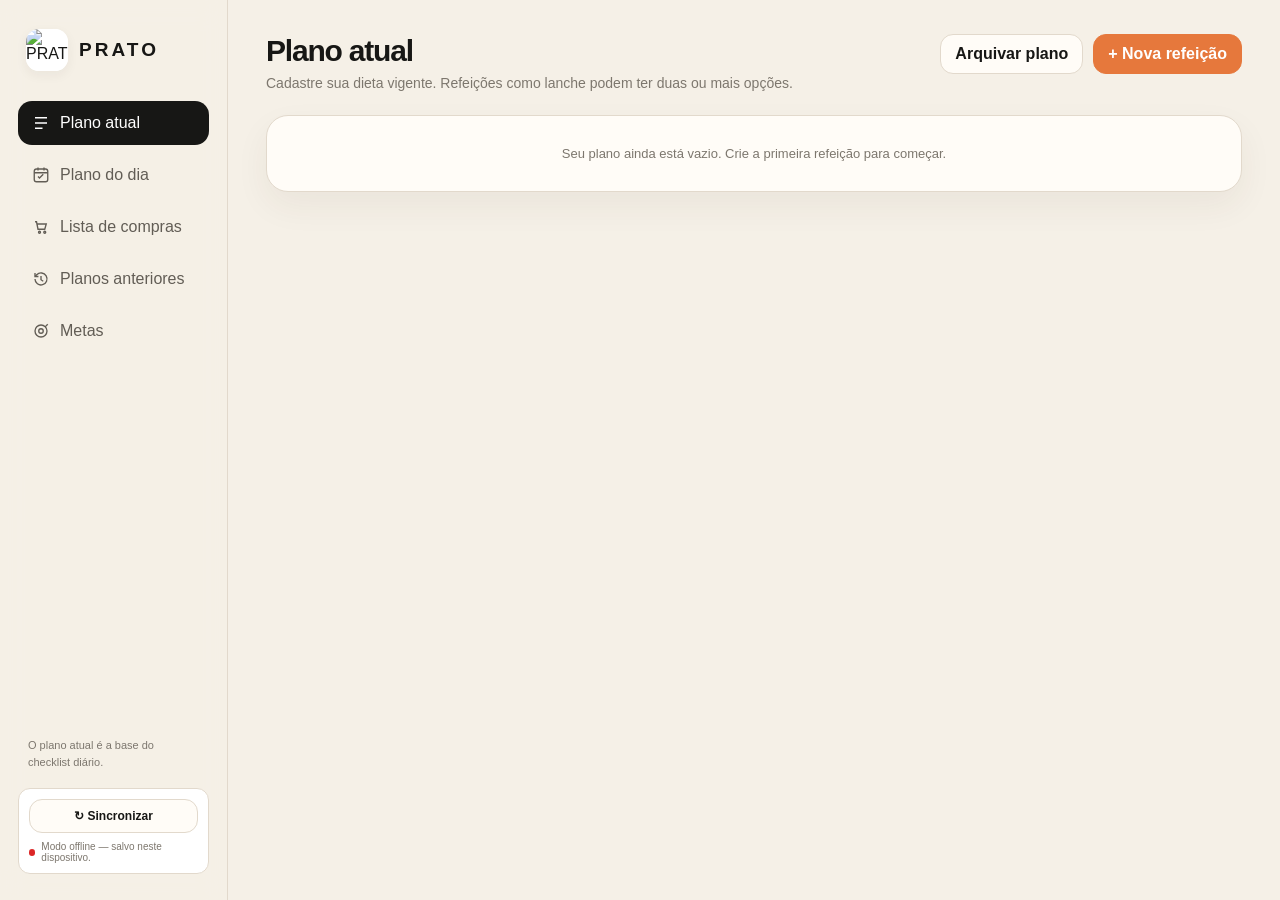
==== index.html @ 51285163 "Publica estrutura do Prato v20" ====
<!DOCTYPE html>
<html lang="pt-BR">
<head>
<meta charset="UTF-8">
<meta name="viewport" content="width=device-width, initial-scale=1.0, viewport-fit=cover">
<title>Prato</title>
<meta name="theme-color" content="#F5F0E7">
<meta name="application-name" content="Prato">
<meta name="mobile-web-app-capable" content="yes">
<meta name="apple-mobile-web-app-capable" content="yes">
<meta name="apple-mobile-web-app-title" content="Prato">
<meta name="apple-mobile-web-app-status-bar-style" content="default">
<link rel="manifest" href="./manifest.webmanifest">
<link rel="icon" type="image/svg+xml" href="./icon.svg">
<link rel="apple-touch-icon" href="./icon.svg">
<link rel="stylesheet" href="./app.css">
</head>
<body>
<div class="app">
<aside>
  <div class="brand">
    <div class="logo">
      <img src="./icon.svg" alt="PRATO" />
    </div>
    <div class="brand-name">PRATO</div>
  </div>

  <nav class="nav">
    <button class="active" data-view="current">
      <svg viewBox="0 0 24 24" fill="none" stroke="currentColor" stroke-width="1.8"><path d="M4 5h16M4 12h16M4 19h10"/></svg>
      Plano atual
    </button>
    <button data-view="today">
      <svg viewBox="0 0 24 24" fill="none" stroke="currentColor" stroke-width="1.8"><rect x="3" y="4" width="18" height="17" rx="3"/><path d="M8 2v4M16 2v4M3 9h18"/><path d="M8 14l2 2 5-5"/></svg>
      Plano do dia
    </button>
    <button data-view="shopping">
      <svg viewBox="0 0 24 24" fill="none" stroke="currentColor" stroke-width="1.8"><path d="M4 5h2l2 10h9l2-7H7"/><circle cx="10" cy="19" r="1.3"/><circle cx="17" cy="19" r="1.3"/></svg>
      Lista de compras
    </button>
    <button data-view="history">
      <svg viewBox="0 0 24 24" fill="none" stroke="currentColor" stroke-width="1.8"><path d="M4 12a8 8 0 1 0 2.3-5.7L4 8.6"/><path d="M4 4v4.6h4.6"/><path d="M12 8v5l3 2"/></svg>
      Planos anteriores
    </button>
    <button data-view="goals">
      <svg viewBox="0 0 24 24" fill="none" stroke="currentColor" stroke-width="1.8"><circle cx="12" cy="12" r="8"/><circle cx="12" cy="12" r="3"/><path d="M17.5 6.5L21 3"/></svg>
      Metas
    </button>
  </nav>

  <div class="side-note">O plano atual é a base do checklist diário.</div>
  <div class="sync-box">
    <button class="btn" id="syncBtn" title="Sincronizar agora">↻ Sincronizar</button>
    <div class="sync-status"><i class="sync-dot" id="syncDot"></i><span id="syncStatus">Preparando sincronização…</span></div>
  </div>
</aside>

<main>
<section id="current" class="view active">
  <div class="topbar">
    <div class="title">
      <h1>Plano atual</h1>
      <p>Cadastre sua dieta vigente. Refeições como lanche podem ter duas ou mais opções.</p>
    </div>
    <div class="actions">
      <button class="btn" id="archiveBtn">Arquivar plano</button>
      <button class="btn primary" id="addMealBtn">+ Nova refeição</button>
    </div>
  </div>
  <div class="plan-list" id="currentPlanList"></div>
</section>

<section id="today" class="view">
  <div class="topbar">
    <div class="title">
      <h1>Plano do dia</h1>
      <p id="todayDateLabel">Checklist de hoje baseado no seu plano atual.</p>
    </div>
    <div class="actions">
      <button class="btn" id="resetTodayBtn">Reiniciar checklist</button>
    </div>
  </div>

  <div class="today-layout">
    <div>
      <div class="check-list" id="todayMeals"></div>

    </div>

    <div class="card progress-card">
      <h3>Objetivo do dia</h3>
      <div class="ring" id="progressRing">
        <div class="ring-inner">
          <strong id="progressPct">0%</strong>
          <span>concluído</span>
        </div>
      </div>
      <div class="progress-row"><span>Refeições</span><strong id="mealProgress">0/0</strong></div>
      <div class="progress-row"><span>Status</span><strong id="dayStatus">Em andamento</strong></div>
    </div>
  </div>
</section>

<section id="shopping" class="view">
  <div class="topbar">
    <div class="title">
      <h1>Lista de compras</h1>
      <p>Ingredientes calculados automaticamente a partir do seu plano atual.</p>
    </div>
    <div class="actions">
      <div class="shopping-days-control" title="Quantidade de dias da compra">
        <svg viewBox="0 0 24 24" fill="none" stroke="currentColor" stroke-width="1.8"><rect x="3" y="5" width="18" height="16" rx="3"/><path d="M8 3v4M16 3v4M3 10h18"/></svg>
        <input id="shoppingDaysInput" type="number" min="1" max="60" step="1" value="7" aria-label="Dias da lista de compras">
        <span>dias</span>
      </div>
      <button class="btn" id="clearShoppingChecksBtn">Limpar checks</button>
    </div>
  </div>
  <div class="card shopping-summary">
    <div class="shopping-summary-main">
      <strong id="shoppingSummaryTitle">Compra para 7 dias</strong>
      <span id="shoppingSummaryText">Calculando ingredientes…</span>
    </div>
    <div class="shopping-summary-count" id="shoppingSummaryCount">0 itens</div>
  </div>
  <div class="shopping-list" id="shoppingList"></div>
  <div class="shopping-note">Quando um ingrediente aparece mais de uma vez, o Prato agrupa pelo nome e soma quantidades compatíveis. Refeições com mais de uma opção incluem os ingredientes de todas as opções do plano.</div>
</section>

<section id="history" class="view">
  <div class="topbar">
    <div class="title">
      <h1>Planos anteriores</h1>
      <p>Planos arquivados ficam guardados aqui para consulta.</p>
    </div>
  </div>
  <div class="history-list" id="historyList"></div>
</section>

<section id="goals" class="view">
  <div class="topbar">
    <div class="title">
      <h1>Metas</h1>
      <p>Acompanhe em quais dias você cumpriu as refeições e os objetivos definidos.</p>
    </div>
  </div>

  <div class="goals-grid">
    <div class="card goal-config">
      <h3>Meta de adesão</h3>
      <div class="field">
        <label>Percentual mínimo de refeições concluídas no dia</label>
        <input id="mealTargetInput" type="number" min="1" max="100">
      </div>
      <button class="btn green" id="saveGoalsBtn" style="margin-top:14px;width:100%">Salvar meta</button>
    </div>

    <div class="card days-card">
      <h3>Últimos 28 dias</h3>
      <p>Verde = meta atingida. Laranja = progresso parcial.</p>
      <div class="days-grid" id="daysGrid"></div>
      <div class="legend">
        <span><i style="background:var(--green)"></i>Meta atingida</span>
        <span><i style="background:var(--orange)"></i>Parcial</span>
      </div>
    </div>
  </div>
</section>
</main>
</div>

<div class="modal-bg" id="mealModal">
  <div class="modal">
    <div class="modal-head">
      <h2 id="mealModalTitle">Nova refeição</h2>
      <button class="icon-btn" id="closeMealModal">
        <svg viewBox="0 0 24 24" fill="none" stroke="currentColor" stroke-width="1.8"><path d="M6 6l12 12M18 6L6 18"/></svg>
      </button>
    </div>
    <div class="modal-body">
      <div class="field"><label>Nome da refeição</label><input id="mealName" placeholder="Ex.: Café da manhã"></div>
      <div id="optionsEditor"></div>
      <button class="btn" id="addMealOptionBtn" style="width:100%;margin-top:12px">+ Adicionar outra opção</button>
    </div>
    <div class="modal-actions">
      <button class="btn" id="cancelMealModal">Cancelar</button>
      <button class="btn primary" id="saveMealModal">Salvar refeição</button>
    </div>
  </div>
</div>
<script src="./app-1.js"></script>
<script src="./app-2.js"></script>
<script>if('serviceWorker' in navigator){window.addEventListener('load',()=>navigator.serviceWorker.register('./service-worker.js').catch(()=>{}));}</script>
</body>
</html>
---- app.css ----
:root{
  --bg:#F5F0E7;
  --surface:#FFFCF7;
  --surface2:#F0E9DF;
  --text:#171715;
  --muted:#7D776E;
  --line:#E2D9CC;
  --orange:#E6783C;
  --orangeSoft:#F5D9C8;
  --green:#6F8D63;
  --greenSoft:#DDE8D8;
  --shadow:0 14px 34px rgba(63,50,35,.06);
}
*{box-sizing:border-box}
body{
  margin:0;
  font-family:Inter, ui-sans-serif, -apple-system, BlinkMacSystemFont, "Segoe UI", Arial, sans-serif;
  background:var(--bg);
  color:var(--text);
}
button,input,textarea{font:inherit}
button{cursor:pointer}
textarea{resize:vertical}
.app{min-height:100vh;display:grid;grid-template-columns:228px minmax(0,1fr)}
aside{
  height:100vh;position:sticky;top:0;border-right:1px solid var(--line);
  padding:26px 18px;display:flex;flex-direction:column;background:rgba(245,240,231,.92);
  backdrop-filter:blur(14px)
}
.brand{display:flex;align-items:center;gap:11px;margin:3px 8px 30px}
.logo{
  width:42px;height:42px;border-radius:13px;overflow:hidden;background:#fff;
  box-shadow:0 4px 12px rgba(53,42,29,.06);flex:0 0 auto
}
.logo img{
  width:100%;height:100%;display:block;object-fit:cover;background:#fff
}
.brand-name{font-weight:780;letter-spacing:.16em;font-size:19px}
.nav{display:flex;flex-direction:column;gap:8px}
.nav button{
  border:0;background:transparent;color:#625d55;text-align:left;padding:13px 14px;border-radius:14px;
  display:flex;align-items:center;gap:10px
}
.nav button:hover{background:rgba(255,255,255,.55);color:var(--text)}
.nav button.active{background:#171715;color:#fff}
.nav svg{width:18px;height:18px}
.side-note{margin-top:auto;color:var(--muted);font-size:11px;line-height:1.5;padding:8px 10px}
.sync-box{margin-top:10px;padding:10px;border:1px solid var(--line);border-radius:12px;background:#fff}
.sync-box .btn{width:100%;font-size:12px;padding:9px 10px}
.sync-status{display:flex;align-items:center;gap:6px;margin-top:8px;font-size:10px;color:var(--muted)}
.sync-dot{width:7px;height:7px;border-radius:50%;background:#a8a29e}.sync-dot.ok{background:var(--green)}.sync-dot.busy{background:#d97706}.sync-dot.error{background:#dc2626}
main{padding:34px 38px 50px;min-width:0}
.view{display:none}.view.active{display:block}
.topbar{display:flex;align-items:flex-start;justify-content:space-between;gap:18px;margin-bottom:24px}
.title h1{margin:0;font-size:30px;letter-spacing:-.04em}
.title p{margin:7px 0 0;color:var(--muted);font-size:14px;max-width:700px}
.actions{display:flex;gap:10px;flex-wrap:wrap}
.btn{
  border:1px solid var(--line);background:var(--surface);color:var(--text);border-radius:13px;
  padding:10px 14px;font-weight:680
}
.btn.primary{background:var(--orange);border-color:var(--orange);color:#fff}
.btn.green{background:var(--green);border-color:var(--green);color:#fff}
.btn.danger{color:#A74F47}
.grid{display:grid;gap:14px}
.plan-list{display:flex;flex-direction:column;gap:14px;max-width:980px}
.card{
  background:var(--surface);border:1px solid var(--line);border-radius:22px;
  box-shadow:var(--shadow)
}
.meal-card{overflow:hidden}
.meal-head{
  display:flex;align-items:center;justify-content:space-between;gap:12px;padding:16px 18px;
  border-bottom:1px solid var(--line)
}
.meal-left{display:flex;align-items:center;gap:12px}
.dot{width:9px;height:9px;border-radius:50%;background:var(--orange);box-shadow:0 0 0 5px var(--orangeSoft)}
.meal-name{font-weight:760;font-size:16px}
.meal-meta{font-size:11px;color:var(--muted);margin-top:3px}
.small-actions{display:flex;gap:7px}
.icon-btn{
  width:32px;height:32px;border-radius:10px;border:1px solid var(--line);background:#fffaf4;
  display:grid;place-items:center
}
.icon-btn:hover{background:var(--surface2)}
.icon-btn svg{width:14px;height:14px}
.meal-body{padding:17px 18px;display:grid;grid-template-columns:1fr 1fr;gap:14px}
.block{background:#FAF6F0;border:1px solid #EEE6DB;border-radius:15px;padding:14px}
.block.full{grid-column:1/-1}
.block-label{
  font-size:10px;text-transform:uppercase;letter-spacing:.08em;color:#9A9288;font-weight:760;margin-bottom:7px
}
.block-content{font-size:13px;line-height:1.55;white-space:pre-wrap}
.add-card{
  border:1px dashed #CFC4B5;background:transparent;border-radius:18px;padding:16px;
  color:#6C655D;font-weight:700;text-align:center
}
.add-card:hover{border-color:var(--orange);color:var(--orange)}
.empty{padding:30px;text-align:center;color:var(--muted);font-size:13px}
.today-layout{display:grid;grid-template-columns:minmax(0,1fr) 290px;gap:18px;align-items:start}
.check-list{display:flex;flex-direction:column;gap:12px}
.check-card{
  background:var(--surface);border:1px solid var(--line);border-radius:19px;padding:16px 17px;
  display:flex;align-items:flex-start;gap:13px
}
.check-card.done{background:var(--greenSoft);border-color:#C9D8C4}
.checkbox{
  width:24px;height:24px;border-radius:8px;border:1.5px solid #CFC5B8;background:#fff;
  display:grid;place-items:center;flex:0 0 auto;margin-top:1px
}
.check-card.done .checkbox{background:var(--green);border-color:var(--green);color:#fff}
.check-title{font-weight:740;font-size:14px}
.check-sub{font-size:12px;color:var(--muted);margin-top:4px;line-height:1.45}
.progress-card{padding:18px;position:sticky;top:22px}
.progress-card h3{margin:0 0 14px;font-size:15px}
.ring{
  width:154px;height:154px;border-radius:50%;margin:8px auto 18px;position:relative;
  background:conic-gradient(var(--green) 0 0%, #E9E1D6 0 100%);display:grid;place-items:center
}
.ring:after{content:"";position:absolute;width:120px;height:120px;background:var(--surface);border-radius:50%}
.ring-inner{position:relative;z-index:1;text-align:center}
.ring-inner strong{display:block;font-size:30px;letter-spacing:-.05em}
.ring-inner span{font-size:11px;color:var(--muted)}
.progress-row{display:flex;justify-content:space-between;font-size:12px;margin-top:10px}
.progress-row span{color:var(--muted)}
.goal-section{margin-top:18px}
.goal-section-title{font-size:12px;font-weight:760;margin-bottom:9px}
.history-list{display:flex;flex-direction:column;gap:12px;max-width:900px}
.history-card{padding:17px 18px}
.history-top{display:flex;justify-content:space-between;gap:12px}
.history-name{font-weight:760}
.history-date{font-size:11px;color:var(--muted);margin-top:4px}
.history-count{font-size:12px;color:var(--muted)}
.history-preview{margin-top:12px;font-size:12px;color:#5e5951;line-height:1.55}
.goals-grid{display:grid;grid-template-columns:330px minmax(0,1fr);gap:18px;align-items:start}
.goal-config{padding:18px}
.goal-config h3{margin:0 0 14px;font-size:15px}
.field{display:flex;flex-direction:column;gap:6px;margin-top:11px}
.field label{font-size:11px;color:var(--muted);font-weight:720}
.field input,.field textarea{
  border:1px solid var(--line);background:#fffdfa;border-radius:11px;padding:10px 11px;outline:none
}
.field input:focus,.field textarea:focus{border-color:var(--orange)}
.obj-list{display:flex;flex-direction:column;gap:8px;margin-top:12px}
.obj-row{display:flex;gap:8px}
.obj-row input{flex:1}
.days-card{padding:18px}
.days-card h3{margin:0 0 4px;font-size:15px}
.days-card p{margin:0 0 16px;color:var(--muted);font-size:12px}
.days-grid{display:grid;grid-template-columns:repeat(7,1fr);gap:8px}
.day-cell{
  border:1px solid var(--line);background:#fffdfa;border-radius:13px;padding:11px 8px;text-align:center;
  min-height:70px;display:flex;flex-direction:column;justify-content:center
}
.day-cell .n{font-weight:760;font-size:13px}
.day-cell .s{font-size:10px;color:var(--muted);margin-top:5px}
.day-cell.hit{background:var(--greenSoft);border-color:#C6D8C0}
.day-cell.partial{background:#F7E6DA;border-color:#ECD2BF}
.legend{display:flex;gap:14px;margin-top:14px;font-size:11px;color:var(--muted)}
.legend i{display:inline-block;width:9px;height:9px;border-radius:50%;margin-right:5px}
.modal-bg{
  position:fixed;inset:0;background:rgba(25,23,19,.3);display:none;align-items:center;justify-content:center;
  padding:20px;z-index:20;backdrop-filter:blur(4px)
}
.modal-bg.open{display:flex}
.modal{
  width:min(620px,100%);max-height:90vh;overflow:auto;background:var(--surface);border:1px solid var(--line);
  border-radius:24px;box-shadow:0 30px 80px rgba(0,0,0,.17)
}
.modal-head{padding:18px 20px;border-bottom:1px solid var(--line);display:flex;justify-content:space-between;align-items:center}
.modal-head h2{margin:0;font-size:17px}
.modal-body{padding:20px}
.modal-actions{padding:0 20px 20px;display:flex;justify-content:flex-end;gap:10px}

.option-editor{
  border:1px solid var(--line);background:#FAF6F0;border-radius:15px;padding:14px;margin-top:12px
}
.option-editor-head{display:flex;justify-content:space-between;align-items:center;gap:10px;margin-bottom:8px}
.option-editor-title{font-size:12px;font-weight:760}
.option-choice{
  width:100%;text-align:left;border:1px solid var(--line);background:#fffdfa;border-radius:14px;
  padding:12px 13px;display:flex;gap:11px;align-items:flex-start;margin-top:9px
}
.option-choice.selected{border-color:var(--green);background:var(--greenSoft)}
.radio-dot{
  width:18px;height:18px;border-radius:50%;border:1.5px solid #BEB4A7;flex:0 0 auto;margin-top:1px;
  display:grid;place-items:center
}
.option-choice.selected .radio-dot{border-color:var(--green)}
.option-choice.selected .radio-dot:after{content:"";width:8px;height:8px;background:var(--green);border-radius:50%}
.option-copy strong{display:block;font-size:13px}
.option-copy span{display:block;font-size:11px;color:var(--muted);line-height:1.45;margin-top:3px}
.check-card.disabled{opacity:.58;cursor:not-allowed}

@media(max-width:1100px){
  .app{grid-template-columns:205px minmax(0,1fr)}
  main{padding:28px 24px}
  .today-layout,.goals-grid{grid-template-columns:1fr}
  .progress-card{position:static}
}

/* Lista de compras */
.shopping-days-control{
  display:flex;align-items:center;gap:8px;border:1px solid var(--line);background:var(--surface);
  border-radius:13px;padding:7px 10px;height:42px
}
.shopping-days-control svg{width:16px;height:16px;color:var(--orange);flex:0 0 auto}
.shopping-days-control input{
  width:48px;border:0;background:transparent;text-align:center;font-weight:760;outline:none;color:var(--text);
  -moz-appearance:textfield
}
.shopping-days-control input::-webkit-outer-spin-button,.shopping-days-control input::-webkit-inner-spin-button{-webkit-appearance:none;margin:0}
.shopping-days-control span{font-size:12px;color:var(--muted);font-weight:650}
.shopping-summary{
  max-width:980px;margin-bottom:14px;padding:16px 18px;display:flex;align-items:center;justify-content:space-between;gap:16px
}
.shopping-summary-main strong{display:block;font-size:18px;letter-spacing:-.025em}
.shopping-summary-main span{display:block;margin-top:4px;color:var(--muted);font-size:12px}
.shopping-summary-count{font-size:12px;color:var(--muted);white-space:nowrap}
.shopping-list{display:grid;grid-template-columns:repeat(2,minmax(0,1fr));gap:10px;max-width:980px}
.shopping-item{
  width:100%;border:1px solid var(--line);background:var(--surface);border-radius:17px;padding:14px 15px;
  display:grid;grid-template-columns:26px minmax(0,1fr) auto;gap:11px;align-items:center;text-align:left;
  box-shadow:0 5px 18px rgba(63,50,35,.025)
}
.shopping-item:hover{border-color:#D4C8B9}
.shopping-item.checked{background:var(--greenSoft);border-color:#C6D8C0}
.shopping-check{
  width:24px;height:24px;border-radius:8px;border:1.5px solid #CFC5B8;background:#fff;display:grid;place-items:center;
  color:#fff;font-weight:800
}
.shopping-item.checked .shopping-check{background:var(--green);border-color:var(--green)}
.shopping-copy{min-width:0}
.shopping-name{font-size:14px;font-weight:760;white-space:nowrap;overflow:hidden;text-overflow:ellipsis}
.shopping-source{font-size:10px;color:var(--muted);margin-top:3px}
.shopping-qty{font-size:13px;font-weight:760;color:#4F4A43;white-space:nowrap}
.shopping-note{max-width:980px;margin-top:12px;color:var(--muted);font-size:11px;line-height:1.5}
@media(max-width:1100px){.shopping-list{grid-template-columns:1fr}}
@media(max-width:680px){
  .shopping-summary{align-items:flex-start;flex-direction:column;gap:7px}
  .shopping-list{grid-template-columns:1fr}
  .shopping-item{grid-template-columns:26px minmax(0,1fr);}
  .shopping-qty{grid-column:2;justify-self:start;margin-top:-4px}
  #shopping .actions{width:100%}
  .shopping-days-control{flex:1;justify-content:center}
}
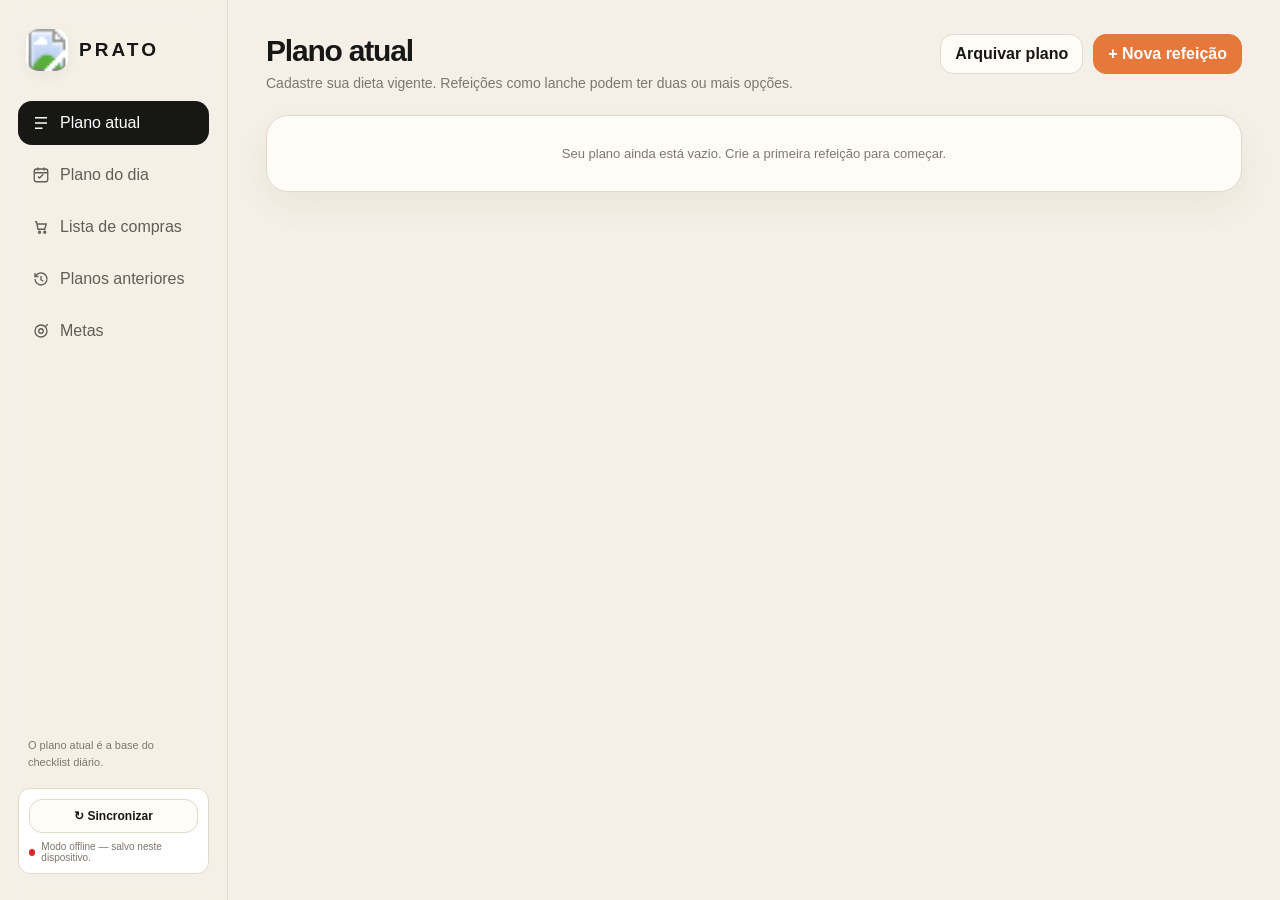
==== commit 95dc2752: "Ativa correção V21 e força atualização dos assets" ====
--- a/index.html
+++ b/index.html
@@ -11,16 +11,17 @@
 <meta name="apple-mobile-web-app-title" content="Prato">
 <meta name="apple-mobile-web-app-status-bar-style" content="default">
 <link rel="manifest" href="./manifest.webmanifest">
-<link rel="icon" type="image/svg+xml" href="./icon.svg">
-<link rel="apple-touch-icon" href="./icon.svg">
-<link rel="stylesheet" href="./app.css">
+<link rel="icon" type="image/svg+xml" href="./icon.svg?v=21">
+<link rel="apple-touch-icon" href="./icon.svg?v=21">
+<link rel="stylesheet" href="./app.css?v=21">
+<link rel="stylesheet" href="./fix-v21.css?v=21">
 </head>
 <body>
 <div class="app">
 <aside>
   <div class="brand">
     <div class="logo">
-      <img src="./icon.svg" alt="PRATO" />
+      <img src="./icon.svg?v=21" alt="PRATO" />
     </div>
     <div class="brand-name">PRATO</div>
   </div>
@@ -188,8 +189,9 @@
     </div>
   </div>
 </div>
-<script src="./app-1.js"></script>
-<script src="./app-2.js"></script>
+<script src="./app-1.js?v=21"></script>
+<script src="./app-2.js?v=21"></script>
+<script src="./fix-v21.js?v=21"></script>
 <script>if('serviceWorker' in navigator){window.addEventListener('load',()=>navigator.serviceWorker.register('./service-worker.js').catch(()=>{}));}</script>
 </body>
 </html>
--- a/fix-v21.css
+++ b/fix-v21.css
@@ -0,0 +1,10 @@
+.ingredient-display-list{display:grid;gap:5px;margin-top:5px}
+.ingredient-display-row{display:flex;align-items:baseline;justify-content:space-between;gap:14px;padding:4px 0;border-bottom:1px solid rgba(20,20,18,.06)}
+.ingredient-display-row:last-child{border-bottom:0}
+.ingredient-display-row span{min-width:0}
+.ingredient-display-row strong{font-weight:600;white-space:nowrap;color:var(--text)}
+.ingredient-editor{display:grid;gap:8px}
+.ingredient-editor-row{display:grid;grid-template-columns:minmax(0,1.5fr) minmax(130px,.8fr) 38px;gap:8px;align-items:center}
+.ingredient-editor-row input{width:100%;box-sizing:border-box}
+.ingredient-add{justify-self:start;border:1px solid var(--border);background:var(--surface);border-radius:10px;padding:8px 12px;font:inherit;font-weight:600;cursor:pointer}
+@media(max-width:760px){.ingredient-editor-row{grid-template-columns:1fr 120px 36px}.ingredient-display-row{gap:10px}}
